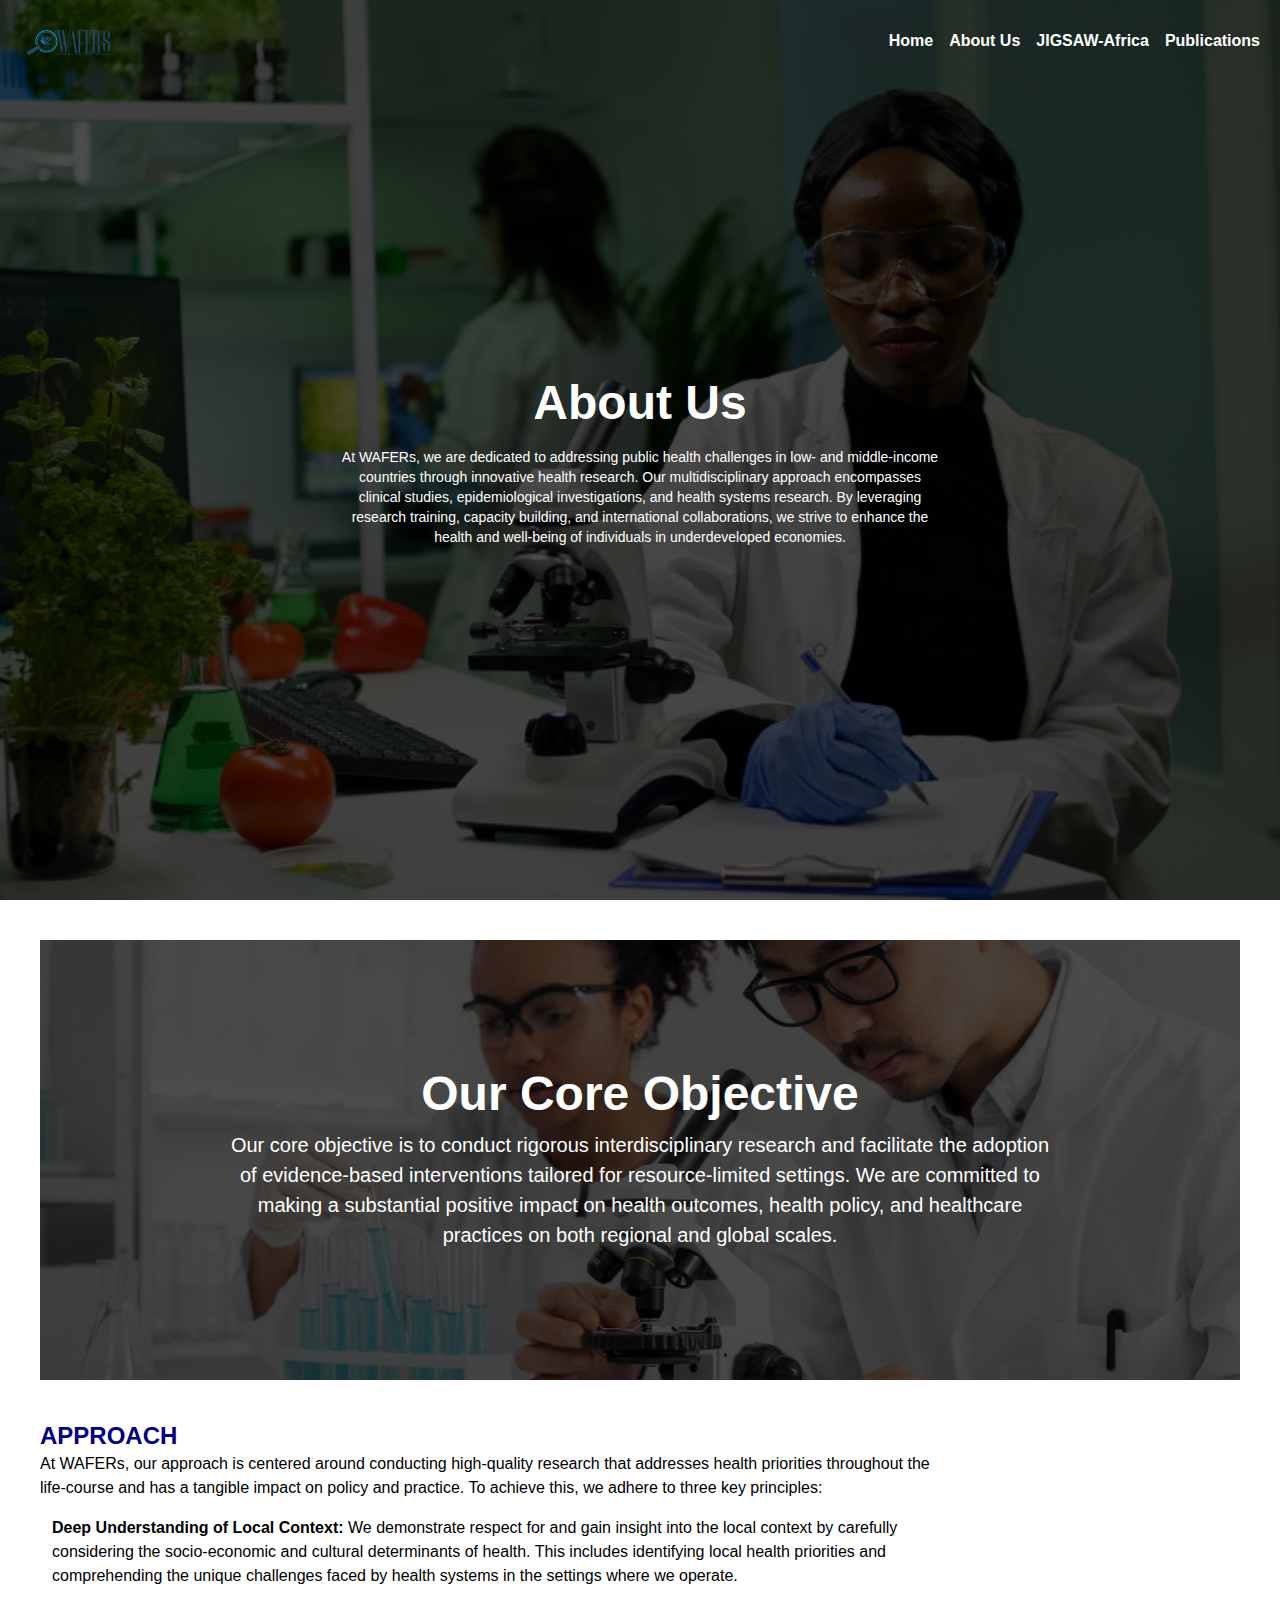
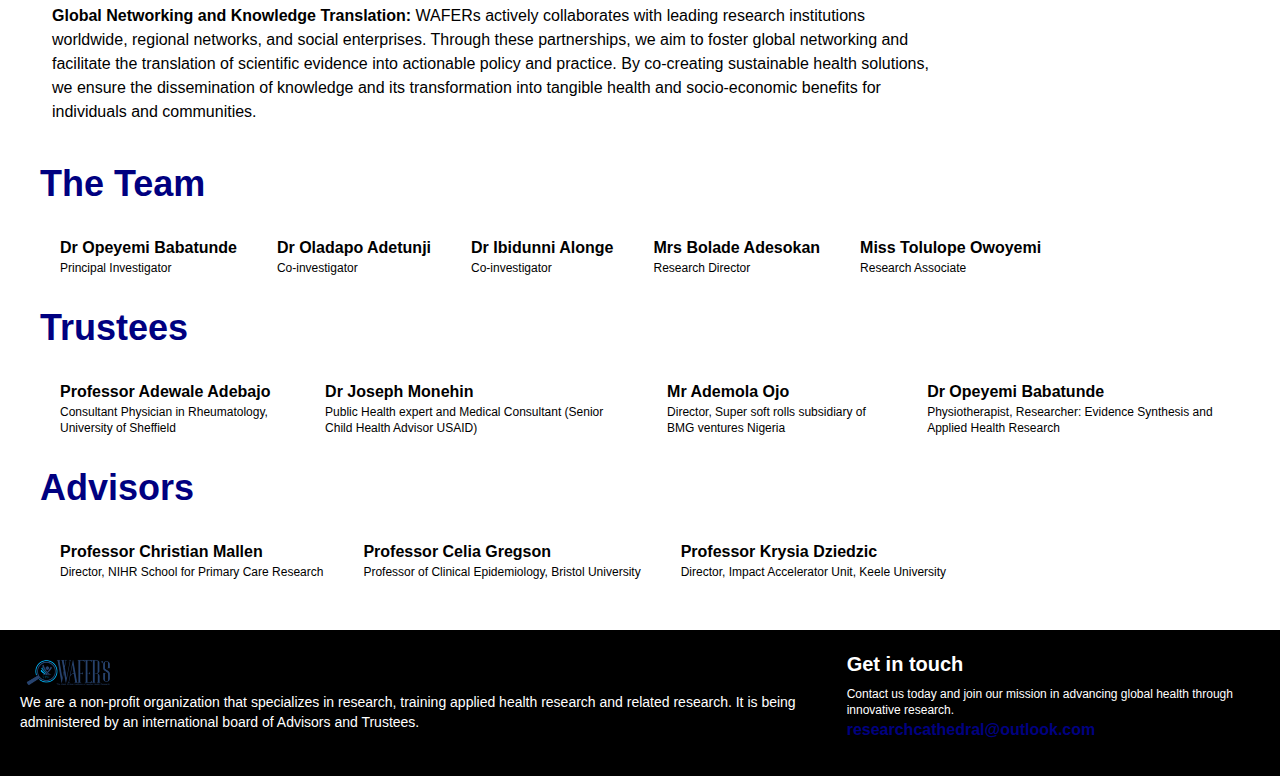
==== about.html @ b57cb479 "Add files via upload" ====
<!DOCTYPE html>
<html lang="en">
  <head>
    <meta charset="UTF-8" />
    <meta http-equiv="X-UA-Compatible" content="IE=edge" />
    <meta name="viewport" content="width=device-width, initial-scale=1.0" />

    <!-- Swiper JS -->
    <link rel="stylesheet" href="https://cdn.jsdelivr.net/npm/swiper@10/swiper-bundle.min.css"/>
    <link rel="stylesheet" href="./output.css" />
    <link rel="stylesheet" href="./about.css" />
    <link
      rel="stylesheet"
      href="https://cdnjs.cloudflare.com/ajax/libs/font-awesome/6.4.0/css/all.min.css"
      integrity="sha512-iecdLmaskl7CVkqkXNQ/ZH/XLlvWZOJyj7Yy7tcenmpD1ypASozpmT/E0iPtmFIB46ZmdtAc9eNBvH0H/ZpiBw=="
      crossorigin="anonymous"
      referrerpolicy="no-referrer"
    />
    <title>WAFERs - About Us</title>
  </head>

  <body>
    <div class="contain">
      <main class="about-bg">
        <nav class="nav flex justify-between p-5 text-white items-center">
          <div class="logo">
            <img src="./img/logo.png" alt="" />
          </div>
          <div class="nav-links hidden md:flex space-x-4">
            <a
              href="./index.html"
              class="nav-link hover:text-secondaryColor transition-colors duration-300 font-bold"
              >Home</a
            >
            <a
              href="#"
              class="nav-link hover:text-secondaryColor transition-colors duration-300 font-bold"
              >About Us</a
            >
            <a
              href="./jigsaw.html"
              class="nav-link hover:text-secondaryColor transition-colors duration-300 font-bold"
              >JIGSAW-Africa</a
            >
            <!-- <a
              href=""
              class="nav-link hover:text-secondaryColor transition-colors duration-300 font-bold"
              >Faculty</a
            > -->
             <a
              href="./publications.html"
              class="nav-link hover:text-secondaryColor transition-colors duration-300 font-bold"
              >Publications</a
            > 

             <!-- <a
              href="../src/trustees.html"
              class="nav-link hover:text-secondaryColor transition-colors duration-300 font-semibold"
              >Resources</a
            >  -->
          </div>

          <!-- Hamburger Menu -->
          <button id="menu-btn" class=" block hamburger md:hidden focus:outline-none">
            <span class="hamburger-top"></span>
            <span class="hamburger-middle"></span>
            <span class="hamburger-bottom"></span>
         </button>

        <!-- Mobile Menu -->
         <div class="md:hidden">
              <div id="menu" class="absolute flex-col items-center text-black hidden self-end py-8 mt-10 space-y-6 font-bold bg-white sm:w-auto sm:self-center left-6 right-6 drop-shadow-md">
                <a href="./index.html">Home</a>
                <a href="./about.html">About Us</a>
                <a href="./jigsaw.html">JIGSAW-Africa</a>
                <!-- <a href="./">Faculty</a> -->
                <a href="./publications.html">Publications</a>
                <!-- <a href="./trustees.html">Resources</a> -->
             </div>
          </div>
        </nav>

        <div class="hero-txt text-white">
          <h1 class="text-5xl wafers-txt">About Us</h1>
          <h4 class="text-xs about-para g-red-500 text-center md:text-sm">
            At WAFERs, we are dedicated to addressing public health challenges
            in low- and middle-income countries through innovative health
            research. Our multidisciplinary approach encompasses clinical
            studies, epidemiological investigations, and health systems
            research. By leveraging research training, capacity building, and
            international collaborations, we strive to enhance the health and
            well-being of individuals in underdeveloped economies.
          </h4>
        </div>
      </main>

<!-- Core Objectives -->
      <section class="core">
        <!-- <h1 class="text-3xl font-bold mb-3 md:text-5xl">Our Core Objective</h1> -->








        <div class="swiper" id="swiper-1">
          <div class="swiper-wrapper">

            <div class="swiper-slide image-container">
              <img src="./img/slideshow1.jpg" alt="">
              <div class="slide-text">
                <h1 class="text-3xl font-bold mb-3 md:text-5xl">Our Core Objective</h1>
                Our core objective is to conduct rigorous interdisciplinary research
                and facilitate the adoption of evidence-based interventions tailored
                for resource-limited settings. We are committed to making a
                substantial positive impact on health outcomes, health policy, and
                healthcare practices on both regional and global scales.</div>
            </div> <!--End swiper slide-->

            <div class="swiper-slide image-container">
              <img src="./img/slideshow2.jpg" alt="">
              <div class="slide-text">By staying at the forefront of health research, we aim to provide
                valuable insights and contribute to the scientific community. Whether
                you are a fellow researcher or someone interested in staying informed
                about the latest advancements in health research, WAFERs is here to
                serve as a trusted source of knowledge and expertise</div>
              
            </div> <!--End swiper slide-->

            <div class="swiper-slide image-container">
              <img src="./img/slideshow3.jpg" alt="">
              <div class="slide-text">
                <h4 class="font-bold text-lg md:text-2xl mt-5">
                  <span>Objective 1:</span>High-Quality Research for Better Health
                  Outcomes
                </h4>
                <p class="mb-4 text-sm md:text-base">
                  We conduct focused, high-quality research programs to address key
                  health challenges in lowand middle-income countries, aiming to improve
                  health outcomes and fill unmet needs
                </p>
              </div>
            </div> <!--End swiper slide-->

            <div class="swiper-slide image-container">
              <img src="./img/slideshow5.jpg" alt="">
              <div class="slide-text">
                <h4 class="font-bold text-lg md:text-2xl">
                  <span>Objective 2:</span>Driving Innovation for Global Impact
                </h4>
                <p class="mb-4 text-sm md:text-base">
                  Our mission is to develop, evaluate, and promote innovative solutions
                  tailored to the needs of the global South. By creating and endorsing
                  groundbreaking products, tools, and service delivery models, we aim to
                  make a positive impact on healthcare in low-resource settings.
                </p>
              </div>
            </div> <!--End swiper slide-->

            <div class="swiper-slide image-container">
              <img src="./img/slideshow4.jpg" alt="">
              <div class="slide-text">
                <h4 class="font-bold text-lg md:text-2xl">
                  <span>Objective 3:</span>Building Research Capacity
                </h4>
                <p class="mb-4 text-sm md:text-base">
                  We attract and mentor young talent from developing countries,
                  nurturing their skills and competencies for research careers. Through
                  the creation and maintenance of research platforms, we empower
                  indigenous researchers to undertake comprehensive studies, promoting
                  world-class research and fostering sustainable infrastructure.
                </p>
              </div>
            </div> <!--End swiper slide-->

          </div> <!-- End of swiper wrapper -->

          <div class="swiper-pagination">

          </div>
        </div> <!--End swiper-->
        <!-- <p class="w-3/4 mb-2 text-sm md:text-base">
          Our core objective is to conduct rigorous interdisciplinary research
          and facilitate the adoption of evidence-based interventions tailored
          for resource-limited settings. We are committed to making a
          substantial positive impact on health outcomes, health policy, and
          healthcare practices on both regional and global scales.
        </p>
        <p class="w-3/4 mb-4 text-sm md:text-base">
          By staying at the forefront of health research, we aim to provide
          valuable insights and contribute to the scientific community. Whether
          you are a fellow researcher or someone interested in staying informed
          about the latest advancements in health research, WAFERs is here to
          serve as a trusted source of knowledge and expertise
        </p> -->

        <!-- <h4 class="font-bold text-lg md:text-2xl mt-5">
          <span>Objective 1:</span>High-Quality Research for Better Health
          Outcomes
        </h4>
        <p class="w-3/4 mb-4 text-sm md:text-base">
          We conduct focused, high-quality research programs to address key
          health challenges in lowand middle-income countries, aiming to improve
          health outcomes and fill unmet needs
        </p> -->

        <!-- <h4 class="font-bold text-lg md:text-2xl">
          <span>Objective 2:</span>Driving Innovation for Global Impact
        </h4>
        <p class="w-3/4 mb-4 text-sm md:text-base">
          Our mission is to develop, evaluate, and promote innovative solutions
          tailored to the needs of the global South. By creating and endorsing
          groundbreaking products, tools, and service delivery models, we aim to
          make a positive impact on healthcare in low-resource settings.
        </p> -->

        <!-- <h4 class="font-bold text-lg md:text-2xl">
          <span>Objective 3:</span>Building Research Capacity
        </h4>
        <p class="w-3/4 mb-4 text-sm md:text-base">
          We attract and mentor young talent from developing countries,
          nurturing their skills and competencies for research careers. Through
          the creation and maintenance of research platforms, we empower
          indigenous researchers to undertake comprehensive studies, promoting
          world-class research and fostering sustainable infrastructure.
        </p> -->
      </section>

      <!-- Approach -->
      <section class="approach">
        <h4 class="font-bold  text-accentColor mt-6 text-4xl md:text-2xl"><span>APPROACH</span></h4>
        <p class="w-3/4 mb-4 text-sm md:text-base">
          At WAFERs, our approach is centered around conducting high-quality
          research that addresses health priorities throughout the life-course
          and has a tangible impact on policy and practice. To achieve this, we
          adhere to three key principles:
        </p>
        <div class="appr-1 flex space-x-3 mb-4 w-3/4">
          <i class="fa-solid fa-virus"></i>
          <p>
            <span class="font-bold text-sm md:text-base">Deep Understanding of Local Context:</span>
            We demonstrate respect for and gain insight into the local context
            by carefully considering the socio-economic and cultural
            determinants of health. This includes identifying local health
            priorities and comprehending the unique challenges faced by health
            systems in the settings where we operate.
          </p>
        </div>

        <div class="appr-1 flex space-x-3 w-3/4">
          <i class="fa-solid fa-virus"></i>
          <p>
            <span class="font-bold text-sm md:text-base"
              >Global Networking and Knowledge Translation:</span
            >
            WAFERs actively collaborates with leading research institutions
            worldwide, regional networks, and social enterprises. Through these
            partnerships, we aim to foster global networking and facilitate the
            translation of scientific evidence into actionable policy and
            practice. By co-creating sustainable health solutions, we ensure the
            dissemination of knowledge and its transformation into tangible
            health and socio-economic benefits for individuals and communities.
          </p>
        </div>
      </section>




       <!-- Trustees -->
       <section class="trustee-area">


        <h1 class="text-4xl font-bold mb-4 text-accentColor">The Team</h1>

        <div class="trustees-cont flex flex-col mb-8 md:flex-row">
            <div class="trustee">
                <h3 class=" font-bold text-base mt-4 px-5">Dr  Opeyemi Babatunde</h3>
                <p class="text-xs px-5">Principal Investigator</p>
            </div>

            <div class="trustee">
                <h3 class=" font-bold text-base mt-4 px-5">Dr Oladapo Adetunji</h3>
                <p class="text-xs px-5">Co-investigator</p>
            </div>

            <div class="trustee">
                <h3 class=" font-bold text-base mt-4 px-5">Dr Ibidunni Alonge</h3>
                <p class="text-xs px-5">Co-investigator</p>
            </div>

            <div class="trustee">
                <h3 class=" font-bold text-base mt-4 px-5">Mrs Bolade Adesokan</h3>
                <p class="text-xs px-5">Research Director </p>
            </div>

            <div class="trustee">
              <h3 class=" font-bold text-base mt-4 px-5">Miss Tolulope Owoyemi</h3>
              <p class="text-xs px-5">Research Associate </p>
          </div>
        </div>

        <h1 class="text-4xl font-bold mb-4 text-accentColor">Trustees</h1>

        <div class="trustees-cont flex flex-col md:flex-row">
            <div class="trustee">
                <h3 class=" font-bold text-base mt-4 px-5">Professor Adewale Adebajo</h3>
                <p class="text-xs px-5">Consultant Physician in Rheumatology, University of Sheffield</p>
            </div>

            <div class="trustee">
                <h3 class=" font-bold text-base mt-4 px-5">Dr Joseph Monehin</h3>
                <p class="text-xs px-5">Public Health expert and Medical Consultant (Senior Child Health Advisor USAID)</p>
            </div>

            <div class="trustee">
                <h3 class=" font-bold text-base mt-4 px-5">Mr Ademola Ojo</h3>
                <p class="text-xs px-5">Director, Super soft rolls subsidiary of BMG ventures Nigeria</p>
            </div>

            <div class="trustee">
                <h3 class=" font-bold text-base mt-4 px-5">Dr Opeyemi Babatunde</h3>
                <p class="text-xs px-5"> Physiotherapist, Researcher: Evidence Synthesis and Applied Health Research</p>
            </div>
        </div>
        

        <h1 class="text-4xl font-bold mt-8 mb-4 text-accentColor">Advisors</h1>
        <div class="trustees-cont flex flex-col md:flex-row">
            <div class="trustee">
                <h3 class=" font-bold text-base mt-4 px-5">Professor Christian Mallen</h3>
                <p class="text-xs px-5">Director, NIHR School for Primary Care Research</p>
            </div>

            <div class="trustee">
                <h3 class=" font-bold text-base mt-4 px-5">Professor Celia Gregson</h3>
                <p class="text-xs px-5">Professor of Clinical Epidemiology, Bristol University</p>
            </div>

            <div class="trustee">
                <h3 class=" font-bold text-base mt-4 px-5">Professor Krysia Dziedzic</h3>
                <p class="text-xs px-5">Director, Impact Accelerator Unit, Keele University</p>
            </div>
        </div>
        
    </section>

      <!-- Footer -->
      <footer class="text-white flex justify-between items-start">
        <div class="wafers-ftr w-2/3 pr-12">
                <img src="./img/logo.png" alt="" width="100px">
                <p class="text-xs mb-3 md:text-sm"> We are a non-profit organization that specializes in research, training applied health research
                and related research. It is being administered by an international board of Advisors and
                Trustees.</p>
                <div class="social-icons flex space-x-2 mb-3">
                    <a href="https://www.facebook.com/profile.php?id=100094755996364&mibextid=LQQJ4d"><i class="fa-brands fa-facebook"></i></a>
                    <!-- <a href=""><i class="fa-brands fa-instagram"></i></a> -->
                    <a href="mailto:jigsawafrica@gmail.com"><i class="fa-regular fa-envelope"></i></a>
                    <a href="https://twitter.com/JIGSAWAfrica?s=20"><i class="fa-brands fa-twitter"></i></a>
                </div>
        </div>

        <div class="getit w-2/6 bg-re-600">
            <h4 class="font-semibold text-base mb-2 md:text-xl">Get in touch</h4>
            <p class="text-xs">Contact us today and join our mission in advancing global health through innovative research.</p>
            <a href="mailto:researchcathedral@outlook.com" class="text-accentColor font-semibold hover:text-secondaryColor mt-4 transition-colors duration-300">researchcathedral@outlook.com</a>
        </div>
    </footer>
      
    </div>

    <script src="https://cdn.jsdelivr.net/npm/swiper@10/swiper-bundle.min.js"></script>
    <script src="./js/main.js"></script>
  </body>
</html>
---- output.css ----
/*
! tailwindcss v3.3.3 | MIT License | https://tailwindcss.com
*/

/*
1. Prevent padding and border from affecting element width. (https://github.com/mozdevs/cssremedy/issues/4)
2. Allow adding a border to an element by just adding a border-width. (https://github.com/tailwindcss/tailwindcss/pull/116)
*/

*,
::before,
::after {
  box-sizing: border-box;
  /* 1 */
  border-width: 0;
  /* 2 */
  border-style: solid;
  /* 2 */
  border-color: #e5e7eb;
  /* 2 */
}

::before,
::after {
  --tw-content: '';
}

/*
1. Use a consistent sensible line-height in all browsers.
2. Prevent adjustments of font size after orientation changes in iOS.
3. Use a more readable tab size.
4. Use the user's configured `sans` font-family by default.
5. Use the user's configured `sans` font-feature-settings by default.
6. Use the user's configured `sans` font-variation-settings by default.
*/

html {
  line-height: 1.5;
  /* 1 */
  -webkit-text-size-adjust: 100%;
  /* 2 */
  -moz-tab-size: 4;
  /* 3 */
  -o-tab-size: 4;
     tab-size: 4;
  /* 3 */
  font-family: ui-sans-serif, system-ui, -apple-system, BlinkMacSystemFont, "Segoe UI", Roboto, "Helvetica Neue", Arial, "Noto Sans", sans-serif, "Apple Color Emoji", "Segoe UI Emoji", "Segoe UI Symbol", "Noto Color Emoji";
  /* 4 */
  font-feature-settings: normal;
  /* 5 */
  font-variation-settings: normal;
  /* 6 */
}

/*
1. Remove the margin in all browsers.
2. Inherit line-height from `html` so users can set them as a class directly on the `html` element.
*/

body {
  margin: 0;
  /* 1 */
  line-height: inherit;
  /* 2 */
}

/*
1. Add the correct height in Firefox.
2. Correct the inheritance of border color in Firefox. (https://bugzilla.mozilla.org/show_bug.cgi?id=190655)
3. Ensure horizontal rules are visible by default.
*/

hr {
  height: 0;
  /* 1 */
  color: inherit;
  /* 2 */
  border-top-width: 1px;
  /* 3 */
}

/*
Add the correct text decoration in Chrome, Edge, and Safari.
*/

abbr:where([title]) {
  -webkit-text-decoration: underline dotted;
          text-decoration: underline dotted;
}

/*
Remove the default font size and weight for headings.
*/

h1,
h2,
h3,
h4,
h5,
h6 {
  font-size: inherit;
  font-weight: inherit;
}

/*
Reset links to optimize for opt-in styling instead of opt-out.
*/

a {
  color: inherit;
  text-decoration: inherit;
}

/*
Add the correct font weight in Edge and Safari.
*/

b,
strong {
  font-weight: bolder;
}

/*
1. Use the user's configured `mono` font family by default.
2. Correct the odd `em` font sizing in all browsers.
*/

code,
kbd,
samp,
pre {
  font-family: ui-monospace, SFMono-Regular, Menlo, Monaco, Consolas, "Liberation Mono", "Courier New", monospace;
  /* 1 */
  font-size: 1em;
  /* 2 */
}

/*
Add the correct font size in all browsers.
*/

small {
  font-size: 80%;
}

/*
Prevent `sub` and `sup` elements from affecting the line height in all browsers.
*/

sub,
sup {
  font-size: 75%;
  line-height: 0;
  position: relative;
  vertical-align: baseline;
}

sub {
  bottom: -0.25em;
}

sup {
  top: -0.5em;
}

/*
1. Remove text indentation from table contents in Chrome and Safari. (https://bugs.chromium.org/p/chromium/issues/detail?id=999088, https://bugs.webkit.org/show_bug.cgi?id=201297)
2. Correct table border color inheritance in all Chrome and Safari. (https://bugs.chromium.org/p/chromium/issues/detail?id=935729, https://bugs.webkit.org/show_bug.cgi?id=195016)
3. Remove gaps between table borders by default.
*/

table {
  text-indent: 0;
  /* 1 */
  border-color: inherit;
  /* 2 */
  border-collapse: collapse;
  /* 3 */
}

/*
1. Change the font styles in all browsers.
2. Remove the margin in Firefox and Safari.
3. Remove default padding in all browsers.
*/

button,
input,
optgroup,
select,
textarea {
  font-family: inherit;
  /* 1 */
  font-feature-settings: inherit;
  /* 1 */
  font-variation-settings: inherit;
  /* 1 */
  font-size: 100%;
  /* 1 */
  font-weight: inherit;
  /* 1 */
  line-height: inherit;
  /* 1 */
  color: inherit;
  /* 1 */
  margin: 0;
  /* 2 */
  padding: 0;
  /* 3 */
}

/*
Remove the inheritance of text transform in Edge and Firefox.
*/

button,
select {
  text-transform: none;
}

/*
1. Correct the inability to style clickable types in iOS and Safari.
2. Remove default button styles.
*/

button,
[type='button'],
[type='reset'],
[type='submit'] {
  -webkit-appearance: button;
  /* 1 */
  background-color: transparent;
  /* 2 */
  background-image: none;
  /* 2 */
}

/*
Use the modern Firefox focus style for all focusable elements.
*/

:-moz-focusring {
  outline: auto;
}

/*
Remove the additional `:invalid` styles in Firefox. (https://github.com/mozilla/gecko-dev/blob/2f9eacd9d3d995c937b4251a5557d95d494c9be1/layout/style/res/forms.css#L728-L737)
*/

:-moz-ui-invalid {
  box-shadow: none;
}

/*
Add the correct vertical alignment in Chrome and Firefox.
*/

progress {
  vertical-align: baseline;
}

/*
Correct the cursor style of increment and decrement buttons in Safari.
*/

::-webkit-inner-spin-button,
::-webkit-outer-spin-button {
  height: auto;
}

/*
1. Correct the odd appearance in Chrome and Safari.
2. Correct the outline style in Safari.
*/

[type='search'] {
  -webkit-appearance: textfield;
  /* 1 */
  outline-offset: -2px;
  /* 2 */
}

/*
Remove the inner padding in Chrome and Safari on macOS.
*/

::-webkit-search-decoration {
  -webkit-appearance: none;
}

/*
1. Correct the inability to style clickable types in iOS and Safari.
2. Change font properties to `inherit` in Safari.
*/

::-webkit-file-upload-button {
  -webkit-appearance: button;
  /* 1 */
  font: inherit;
  /* 2 */
}

/*
Add the correct display in Chrome and Safari.
*/

summary {
  display: list-item;
}

/*
Removes the default spacing and border for appropriate elements.
*/

blockquote,
dl,
dd,
h1,
h2,
h3,
h4,
h5,
h6,
hr,
figure,
p,
pre {
  margin: 0;
}

fieldset {
  margin: 0;
  padding: 0;
}

legend {
  padding: 0;
}

ol,
ul,
menu {
  list-style: none;
  margin: 0;
  padding: 0;
}

/*
Reset default styling for dialogs.
*/

dialog {
  padding: 0;
}

/*
Prevent resizing textareas horizontally by default.
*/

textarea {
  resize: vertical;
}

/*
1. Reset the default placeholder opacity in Firefox. (https://github.com/tailwindlabs/tailwindcss/issues/3300)
2. Set the default placeholder color to the user's configured gray 400 color.
*/

input::-moz-placeholder, textarea::-moz-placeholder {
  opacity: 1;
  /* 1 */
  color: #9ca3af;
  /* 2 */
}

input::placeholder,
textarea::placeholder {
  opacity: 1;
  /* 1 */
  color: #9ca3af;
  /* 2 */
}

/*
Set the default cursor for buttons.
*/

button,
[role="button"] {
  cursor: pointer;
}

/*
Make sure disabled buttons don't get the pointer cursor.
*/

:disabled {
  cursor: default;
}

/*
1. Make replaced elements `display: block` by default. (https://github.com/mozdevs/cssremedy/issues/14)
2. Add `vertical-align: middle` to align replaced elements more sensibly by default. (https://github.com/jensimmons/cssremedy/issues/14#issuecomment-634934210)
   This can trigger a poorly considered lint error in some tools but is included by design.
*/

img,
svg,
video,
canvas,
audio,
iframe,
embed,
object {
  display: block;
  /* 1 */
  vertical-align: middle;
  /* 2 */
}

/*
Constrain images and videos to the parent width and preserve their intrinsic aspect ratio. (https://github.com/mozdevs/cssremedy/issues/14)
*/

img,
video {
  max-width: 100%;
  height: auto;
}

/* Make elements with the HTML hidden attribute stay hidden by default */

[hidden] {
  display: none;
}

*, ::before, ::after {
  --tw-border-spacing-x: 0;
  --tw-border-spacing-y: 0;
  --tw-translate-x: 0;
  --tw-translate-y: 0;
  --tw-rotate: 0;
  --tw-skew-x: 0;
  --tw-skew-y: 0;
  --tw-scale-x: 1;
  --tw-scale-y: 1;
  --tw-pan-x:  ;
  --tw-pan-y:  ;
  --tw-pinch-zoom:  ;
  --tw-scroll-snap-strictness: proximity;
  --tw-gradient-from-position:  ;
  --tw-gradient-via-position:  ;
  --tw-gradient-to-position:  ;
  --tw-ordinal:  ;
  --tw-slashed-zero:  ;
  --tw-numeric-figure:  ;
  --tw-numeric-spacing:  ;
  --tw-numeric-fraction:  ;
  --tw-ring-inset:  ;
  --tw-ring-offset-width: 0px;
  --tw-ring-offset-color: #fff;
  --tw-ring-color: rgb(59 130 246 / 0.5);
  --tw-ring-offset-shadow: 0 0 #0000;
  --tw-ring-shadow: 0 0 #0000;
  --tw-shadow: 0 0 #0000;
  --tw-shadow-colored: 0 0 #0000;
  --tw-blur:  ;
  --tw-brightness:  ;
  --tw-contrast:  ;
  --tw-grayscale:  ;
  --tw-hue-rotate:  ;
  --tw-invert:  ;
  --tw-saturate:  ;
  --tw-sepia:  ;
  --tw-drop-shadow:  ;
  --tw-backdrop-blur:  ;
  --tw-backdrop-brightness:  ;
  --tw-backdrop-contrast:  ;
  --tw-backdrop-grayscale:  ;
  --tw-backdrop-hue-rotate:  ;
  --tw-backdrop-invert:  ;
  --tw-backdrop-opacity:  ;
  --tw-backdrop-saturate:  ;
  --tw-backdrop-sepia:  ;
}

::backdrop {
  --tw-border-spacing-x: 0;
  --tw-border-spacing-y: 0;
  --tw-translate-x: 0;
  --tw-translate-y: 0;
  --tw-rotate: 0;
  --tw-skew-x: 0;
  --tw-skew-y: 0;
  --tw-scale-x: 1;
  --tw-scale-y: 1;
  --tw-pan-x:  ;
  --tw-pan-y:  ;
  --tw-pinch-zoom:  ;
  --tw-scroll-snap-strictness: proximity;
  --tw-gradient-from-position:  ;
  --tw-gradient-via-position:  ;
  --tw-gradient-to-position:  ;
  --tw-ordinal:  ;
  --tw-slashed-zero:  ;
  --tw-numeric-figure:  ;
  --tw-numeric-spacing:  ;
  --tw-numeric-fraction:  ;
  --tw-ring-inset:  ;
  --tw-ring-offset-width: 0px;
  --tw-ring-offset-color: #fff;
  --tw-ring-color: rgb(59 130 246 / 0.5);
  --tw-ring-offset-shadow: 0 0 #0000;
  --tw-ring-shadow: 0 0 #0000;
  --tw-shadow: 0 0 #0000;
  --tw-shadow-colored: 0 0 #0000;
  --tw-blur:  ;
  --tw-brightness:  ;
  --tw-contrast:  ;
  --tw-grayscale:  ;
  --tw-hue-rotate:  ;
  --tw-invert:  ;
  --tw-saturate:  ;
  --tw-sepia:  ;
  --tw-drop-shadow:  ;
  --tw-backdrop-blur:  ;
  --tw-backdrop-brightness:  ;
  --tw-backdrop-contrast:  ;
  --tw-backdrop-grayscale:  ;
  --tw-backdrop-hue-rotate:  ;
  --tw-backdrop-invert:  ;
  --tw-backdrop-opacity:  ;
  --tw-backdrop-saturate:  ;
  --tw-backdrop-sepia:  ;
}

.absolute {
  position: absolute;
}

.left-6 {
  left: 1.5rem;
}

.right-6 {
  right: 1.5rem;
}

.m-auto {
  margin: auto;
}

.mx-auto {
  margin-left: auto;
  margin-right: auto;
}

.mb-2 {
  margin-bottom: 0.5rem;
}

.mb-3 {
  margin-bottom: 0.75rem;
}

.mb-4 {
  margin-bottom: 1rem;
}

.mb-8 {
  margin-bottom: 2rem;
}

.mt-10 {
  margin-top: 2.5rem;
}

.mt-4 {
  margin-top: 1rem;
}

.mt-5 {
  margin-top: 1.25rem;
}

.mt-6 {
  margin-top: 1.5rem;
}

.mt-8 {
  margin-top: 2rem;
}

.block {
  display: block;
}

.inline-block {
  display: inline-block;
}

.flex {
  display: flex;
}

.hidden {
  display: none;
}

.h-20 {
  height: 5rem;
}

.h-28 {
  height: 7rem;
}

.w-11\/12 {
  width: 91.666667%;
}

.w-2\/3 {
  width: 66.666667%;
}

.w-2\/6 {
  width: 33.333333%;
}

.w-20 {
  width: 5rem;
}

.w-3\/4 {
  width: 75%;
}

.w-full {
  width: 100%;
}

.list-disc {
  list-style-type: disc;
}

.flex-col {
  flex-direction: column;
}

.flex-col-reverse {
  flex-direction: column-reverse;
}

.flex-wrap {
  flex-wrap: wrap;
}

.items-start {
  align-items: flex-start;
}

.items-center {
  align-items: center;
}

.justify-center {
  justify-content: center;
}

.justify-between {
  justify-content: space-between;
}

.space-x-2 > :not([hidden]) ~ :not([hidden]) {
  --tw-space-x-reverse: 0;
  margin-right: calc(0.5rem * var(--tw-space-x-reverse));
  margin-left: calc(0.5rem * calc(1 - var(--tw-space-x-reverse)));
}

.space-x-3 > :not([hidden]) ~ :not([hidden]) {
  --tw-space-x-reverse: 0;
  margin-right: calc(0.75rem * var(--tw-space-x-reverse));
  margin-left: calc(0.75rem * calc(1 - var(--tw-space-x-reverse)));
}

.space-x-4 > :not([hidden]) ~ :not([hidden]) {
  --tw-space-x-reverse: 0;
  margin-right: calc(1rem * var(--tw-space-x-reverse));
  margin-left: calc(1rem * calc(1 - var(--tw-space-x-reverse)));
}

.space-y-2 > :not([hidden]) ~ :not([hidden]) {
  --tw-space-y-reverse: 0;
  margin-top: calc(0.5rem * calc(1 - var(--tw-space-y-reverse)));
  margin-bottom: calc(0.5rem * var(--tw-space-y-reverse));
}

.space-y-6 > :not([hidden]) ~ :not([hidden]) {
  --tw-space-y-reverse: 0;
  margin-top: calc(1.5rem * calc(1 - var(--tw-space-y-reverse)));
  margin-bottom: calc(1.5rem * var(--tw-space-y-reverse));
}

.space-y-7 > :not([hidden]) ~ :not([hidden]) {
  --tw-space-y-reverse: 0;
  margin-top: calc(1.75rem * calc(1 - var(--tw-space-y-reverse)));
  margin-bottom: calc(1.75rem * var(--tw-space-y-reverse));
}

.self-end {
  align-self: flex-end;
}

.rounded-3xl {
  border-radius: 1.5rem;
}

.rounded-full {
  border-radius: 9999px;
}

.rounded-md {
  border-radius: 0.375rem;
}

.rounded-sm {
  border-radius: 0.125rem;
}

.rounded-xl {
  border-radius: 0.75rem;
}

.bg-accentColor {
  --tw-bg-opacity: 1;
  background-color: rgb(0 0 128 / var(--tw-bg-opacity));
}

.bg-red-300 {
  --tw-bg-opacity: 1;
  background-color: rgb(252 165 165 / var(--tw-bg-opacity));
}

.bg-red-400 {
  --tw-bg-opacity: 1;
  background-color: rgb(248 113 113 / var(--tw-bg-opacity));
}

.bg-slate-100 {
  --tw-bg-opacity: 1;
  background-color: rgb(241 245 249 / var(--tw-bg-opacity));
}

.bg-white {
  --tw-bg-opacity: 1;
  background-color: rgb(255 255 255 / var(--tw-bg-opacity));
}

.p-5 {
  padding: 1.25rem;
}

.p-8 {
  padding: 2rem;
}

.px-4 {
  padding-left: 1rem;
  padding-right: 1rem;
}

.px-5 {
  padding-left: 1.25rem;
  padding-right: 1.25rem;
}

.py-2 {
  padding-top: 0.5rem;
  padding-bottom: 0.5rem;
}

.py-5 {
  padding-top: 1.25rem;
  padding-bottom: 1.25rem;
}

.py-8 {
  padding-top: 2rem;
  padding-bottom: 2rem;
}

.pl-5 {
  padding-left: 1.25rem;
}

.pl-8 {
  padding-left: 2rem;
}

.pr-12 {
  padding-right: 3rem;
}

.pr-5 {
  padding-right: 1.25rem;
}

.text-center {
  text-align: center;
}

.text-right {
  text-align: right;
}

.text-2xl {
  font-size: 1.5rem;
  line-height: 2rem;
}

.text-3xl {
  font-size: 1.875rem;
  line-height: 2.25rem;
}

.text-4xl {
  font-size: 2.25rem;
  line-height: 2.5rem;
}

.text-5xl {
  font-size: 3rem;
  line-height: 1;
}

.text-base {
  font-size: 1rem;
  line-height: 1.5rem;
}

.text-lg {
  font-size: 1.125rem;
  line-height: 1.75rem;
}

.text-sm {
  font-size: 0.875rem;
  line-height: 1.25rem;
}

.text-xl {
  font-size: 1.25rem;
  line-height: 1.75rem;
}

.text-xs {
  font-size: 0.75rem;
  line-height: 1rem;
}

.font-bold {
  font-weight: 700;
}

.font-extrabold {
  font-weight: 800;
}

.font-semibold {
  font-weight: 600;
}

.text-accentColor {
  --tw-text-opacity: 1;
  color: rgb(0 0 128 / var(--tw-text-opacity));
}

.text-black {
  --tw-text-opacity: 1;
  color: rgb(0 0 0 / var(--tw-text-opacity));
}

.text-white {
  --tw-text-opacity: 1;
  color: rgb(255 255 255 / var(--tw-text-opacity));
}

.text-red-400 {
  --tw-text-opacity: 1;
  color: rgb(248 113 113 / var(--tw-text-opacity));
}

.drop-shadow-md {
  --tw-drop-shadow: drop-shadow(0 4px 3px rgb(0 0 0 / 0.07)) drop-shadow(0 2px 2px rgb(0 0 0 / 0.06));
  filter: var(--tw-blur) var(--tw-brightness) var(--tw-contrast) var(--tw-grayscale) var(--tw-hue-rotate) var(--tw-invert) var(--tw-saturate) var(--tw-sepia) var(--tw-drop-shadow);
}

.transition-colors {
  transition-property: color, background-color, border-color, text-decoration-color, fill, stroke;
  transition-timing-function: cubic-bezier(0.4, 0, 0.2, 1);
  transition-duration: 150ms;
}

.transition-transform {
  transition-property: transform;
  transition-timing-function: cubic-bezier(0.4, 0, 0.2, 1);
  transition-duration: 150ms;
}

.duration-300 {
  transition-duration: 300ms;
}

body {
  font-family: 'Poppins', sans-serif;
  font-family: 'Montserrat', sans-serif;
}

.hero-page {
  background-image: linear-gradient(rgba(0,0,0,0.5), rgba(0,0,0,0.5)), url(../img/hero-img2.jpg);
  width: 100%;
  height: 100vh;
  background-position: center;
  background-size: cover;
}

section {
  margin-top: 40px;
  padding-inline: 40px;
}

.logo {
  width: 100px;
}

.hero-txt {
  height: 87vh;
  display: flex;
  justify-content: center;
  align-items: center;
  flex-direction: column;
  font-family: 'Montserrat', sans-serif;
}

.wafers-txt  {
  font-family: 'Montserrat', sans-serif;
  font-weight: bold;
}

.wafers-para {
  font-family: 'Montserrat', sans-serif;
  font-weight: 300;
  color: #DDDDDD;
}

.boxes{
  width: 100%;
  /* height: 50px; */
  /* background-color: red; */
  /* padding-inline: 20px; */
}

.box {
  width: 17rem;
  background-color: #EDEDED;
  height: 350px;
  padding-top: 10px;
  padding-left: 15px;
  padding-right: 15px;
}

.box img {
  background-position: center;
  background-size: cover;
}

.publi-box-cont {
  /* background-color: red; */
  width: 100%;
}

.publi-box {
  width: 18rem;
  background-color: #EDEDED;
  height: 18rem;
  padding-inline: 15px;
}

.publi-box img {
  width: 90%;
}

footer {
  margin-top: 50px;
  background-color: black;
  padding-inline: 20px;
  padding-block: 20px;
}

.getit input {
  margin-top: 1rem;
  background-color: transparent;
  outline: 1px solid white;
  /* padding-block: 8px; */
}

.subscribe {
  background: #000080;
  padding-inline: 3px;
  padding-block: 4px;
}

.social-icons i {
  color: #0F7F8E;
  transition: 0.5s all;
}

.social-icons i:hover{
  color: #E7AC17;
}

/* ABOUT PAGE */

.about-pg {
  background-image: linear-gradient(rgba(0,0,0,0.5), rgba(0,0,0,0.5)), url(../img/about-bg2.jpg);
  width: 100%;
  height: 100vh;
  background-position: center;
  background-size: cover;
}

/* Hamburger Menu */

.hamburger {
  cursor: pointer;
  width: 250px;
  height: 24px;
  transition: all 0.25s;
  position: relative;
  right: 0;
}

.hamburger-top,
  .hamburger-middle,
  .hamburger-bottom {
  position: absolute;
  /* top: 0; */
  /* left: 0; */
  right: 0;
  width: 24px;
  height: 2px;
  background: #fff;
  transform: rotate(0);
  transition: all 0.5s;
}

.hamburger-middle {
  transform: translateY(7px);
}

.hamburger-bottom {
  transform: translateY(14px);
}

.open {
  transform: rotate(90deg);
  transform: translateY(0px);
}

.open .hamburger-top {
  transform: rotate(45deg) translateY(6px) translate(6px);
}

.open .hamburger-middle {
  display: none;
}

.open .hamburger-bottom {
  transform: rotate(-45deg) translateY(6px) translate(-6px);
}

@media screen and (max-width: 480px) {
  .logo {
    width: 80px;
  }

  footer .getit a {
    font-size: 10px;
    word-wrap: break-word;
  }
}

@media screen and (max-width: 300px) {
  .publi-box {
    width: 12rem;
    background-color: #EDEDED;
    height: 18rem;
    padding-inline: 15px;
  }

  footer .getit a {
    font-size: 10px;
    word-wrap: break-word;
  }

  .box {
    width: 15rem;
  }
}

.hover\:-translate-y-4:hover {
  --tw-translate-y: -1rem;
  transform: translate(var(--tw-translate-x), var(--tw-translate-y)) rotate(var(--tw-rotate)) skewX(var(--tw-skew-x)) skewY(var(--tw-skew-y)) scaleX(var(--tw-scale-x)) scaleY(var(--tw-scale-y));
}

.hover\:bg-secondaryColor:hover {
  --tw-bg-opacity: 1;
  background-color: rgb(231 172 23 / var(--tw-bg-opacity));
}

.hover\:text-secondaryColor:hover {
  --tw-text-opacity: 1;
  color: rgb(231 172 23 / var(--tw-text-opacity));
}

.focus\:outline-none:focus {
  outline: 2px solid transparent;
  outline-offset: 2px;
}

@media (min-width: 640px) {
  .sm\:w-auto {
    width: auto;
  }

  .sm\:self-center {
    align-self: center;
  }
}

@media (min-width: 768px) {
  .md\:flex {
    display: flex;
  }

  .md\:hidden {
    display: none;
  }

  .md\:w-1\/4 {
    width: 25%;
  }

  .md\:flex-row {
    flex-direction: row;
  }

  .md\:space-y-0 > :not([hidden]) ~ :not([hidden]) {
    --tw-space-y-reverse: 0;
    margin-top: calc(0px * calc(1 - var(--tw-space-y-reverse)));
    margin-bottom: calc(0px * var(--tw-space-y-reverse));
  }

  .md\:space-y-5 > :not([hidden]) ~ :not([hidden]) {
    --tw-space-y-reverse: 0;
    margin-top: calc(1.25rem * calc(1 - var(--tw-space-y-reverse)));
    margin-bottom: calc(1.25rem * var(--tw-space-y-reverse));
  }

  .md\:space-y-8 > :not([hidden]) ~ :not([hidden]) {
    --tw-space-y-reverse: 0;
    margin-top: calc(2rem * calc(1 - var(--tw-space-y-reverse)));
    margin-bottom: calc(2rem * var(--tw-space-y-reverse));
  }

  .md\:text-left {
    text-align: left;
  }

  .md\:text-2xl {
    font-size: 1.5rem;
    line-height: 2rem;
  }

  .md\:text-5xl {
    font-size: 3rem;
    line-height: 1;
  }

  .md\:text-base {
    font-size: 1rem;
    line-height: 1.5rem;
  }

  .md\:text-sm {
    font-size: 0.875rem;
    line-height: 1.25rem;
  }

  .md\:text-xl {
    font-size: 1.25rem;
    line-height: 1.75rem;
  }

  .md\:text-xs {
    font-size: 0.75rem;
    line-height: 1rem;
  }
}
---- about.css ----
.about-bg {
    background-image: linear-gradient(rgba(0,0,0,0.7), rgba(0,0,0,0.7)), url(./img/about-bg2.jpg);
    width: 100%;
    height: 100vh;
    background-position: center;
    background-size: cover;
}

.logo {
    width: 100px;
}

.about-para {
    width: 50%;
    padding: 20px;
}

i {
    color: #000080;
}

.swiper-slide img {
    display: block;
    width: 100%;
    height: 440px;
    object-fit: cover;
}

.image-container {
    position: relative;
  }
  
  .image-container::before {
    content: "";
    position: absolute;
    top: 0;
    left: 0;
    width: 100%;
    height: 100%;
    background-color: rgba(0, 0, 0, 0.7); /* Adjust the last value (alpha) to control darkness */
    z-index: 1;
  }

  .slide-text {
    position: absolute;
    top: 50%;
    left: 50%;
    transform: translate(-50%, -50%);
    color: white;
    font-size: 20px; /* Set your desired font size */
    text-align: center;
    z-index: 2;
    width: 70%;
    /* background: red; */
  }

#swiper-1 .swiper-pagination {
    bottom: 2rem;
}

#swiper-1 .swiper-pagination-bullet {
    opacity: 1;
    background-color: gray;
    width: .75rem;
    height: .75rem;
    margin: 0rem .375rem;
}

#swiper-1 .swiper-pagination-bullet-active {
    background-color: #000080;
}
@media screen and (max-width: 480px) {
    .logo {
        width: 80px;
    }

    .about-para {
        width: 90%;
        padding: 20px;
    }

    .slide-text {
        font-size: 10px; /* Set your desired font size */
      }
  }
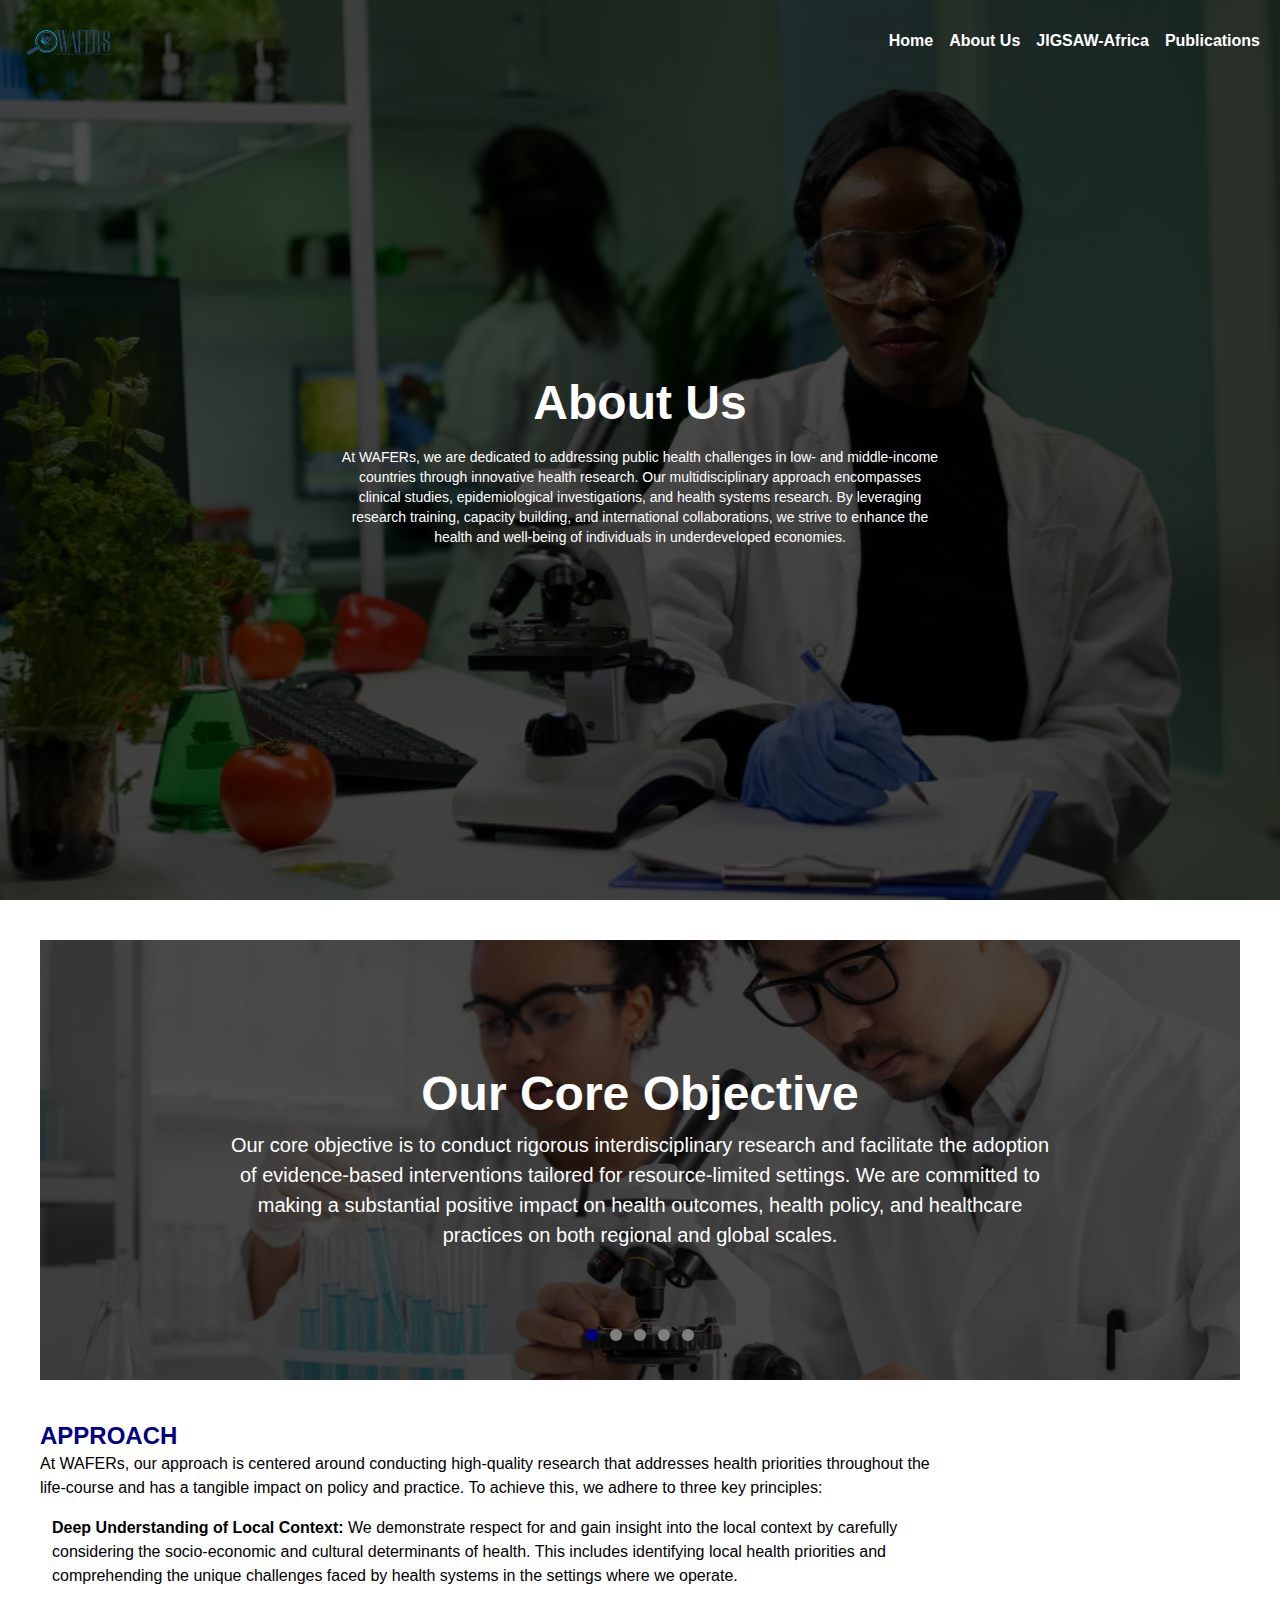
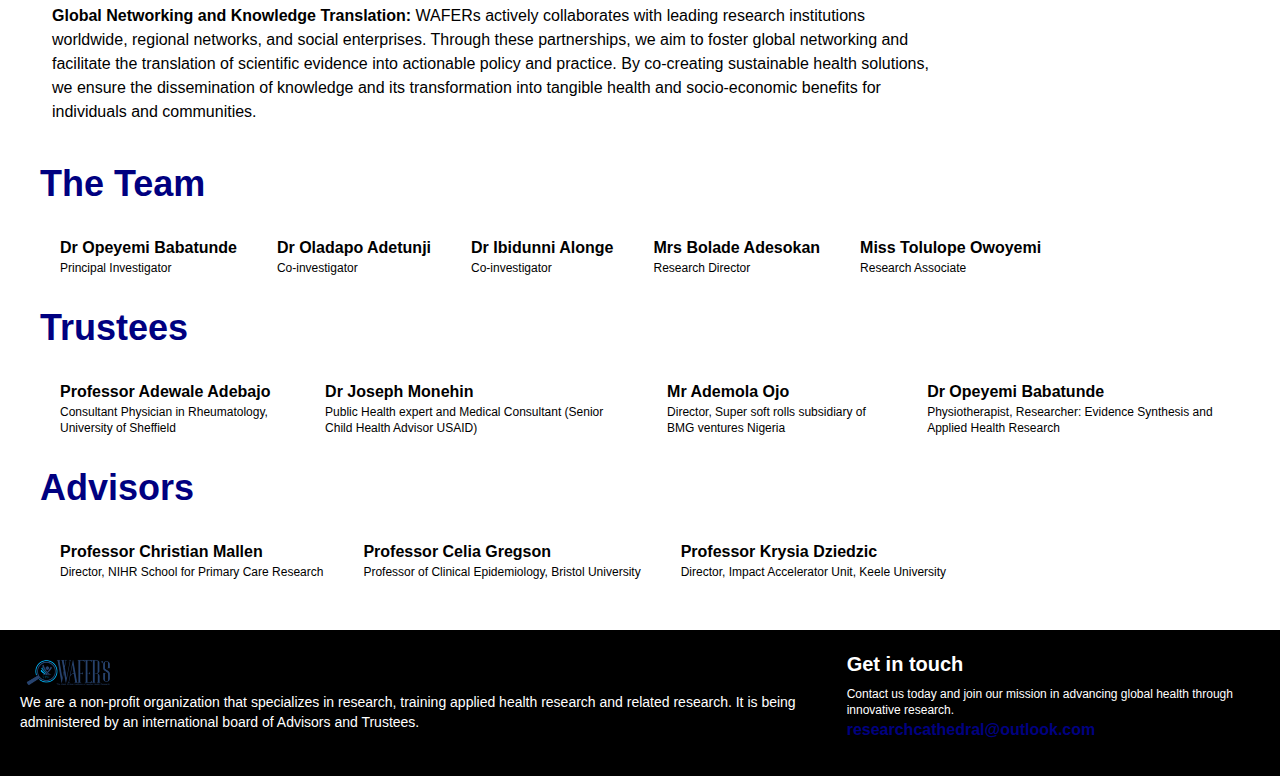
==== commit c6b08d26: "Update about.html" ====
--- a/about.html
+++ b/about.html
@@ -372,6 +372,6 @@
     </div>
 
     <script src="https://cdn.jsdelivr.net/npm/swiper@10/swiper-bundle.min.js"></script>
-    <script src="./js/main.js"></script>
+    <script src="./main.js"></script>
   </body>
 </html>
